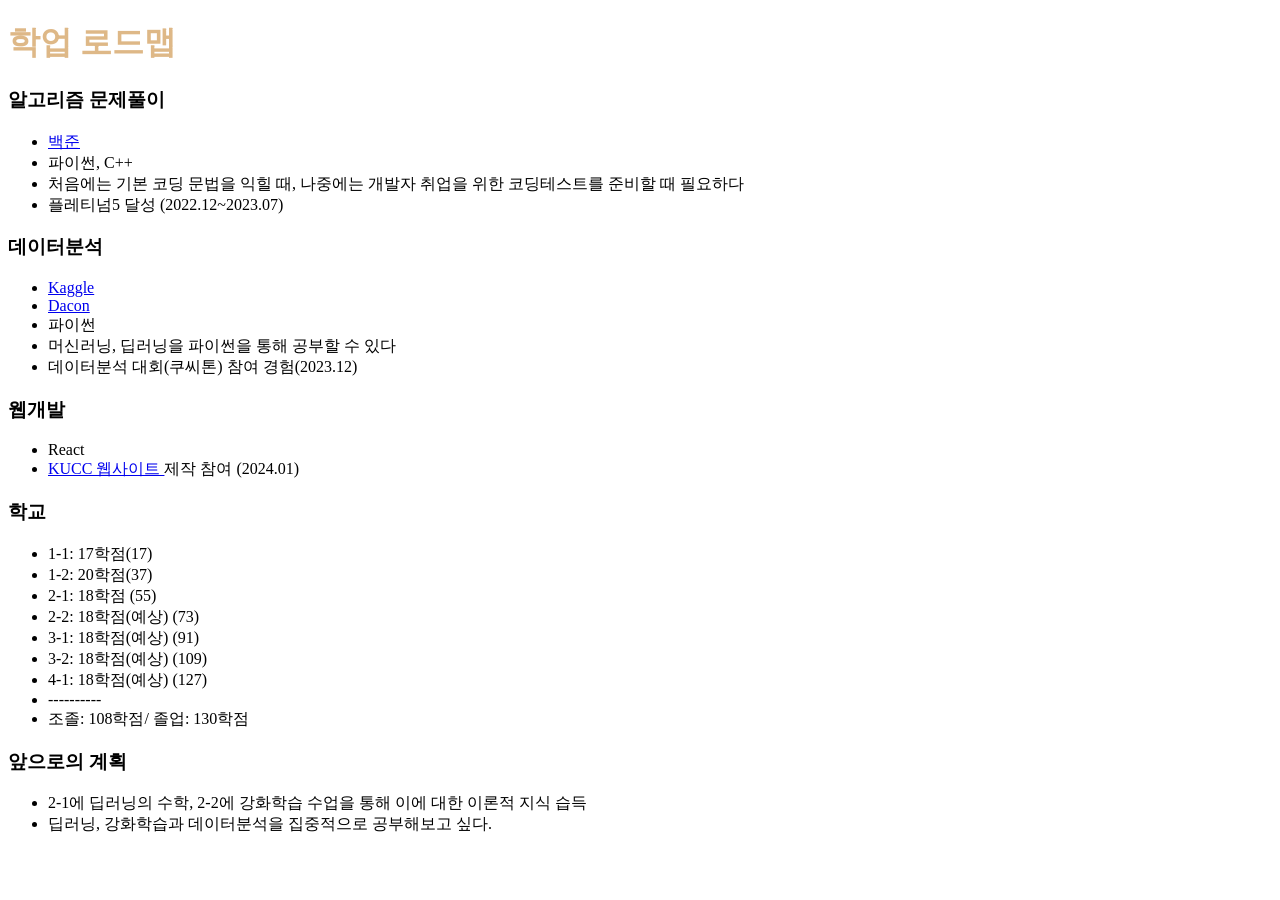
==== index.html @ 631d19d0 "Update index.html" ====
<!DOCTYPE html>

<html>

  <head>
    <title>
      학업 로드맵
    </title>
  </head>

  <body>
      <div>
        <h1 style="color: burlywood"> 학업 로드맵 </h1>

        <h3> 알고리즘 문제풀이 </h3>
        <ul>
          <li> <a href="https://www.acmicpc.net/"> 백준 </a> </li>
          <li> 파이썬, C++ </li>
          <li> 처음에는 기본 코딩 문법을 익힐 때, 나중에는 개발자 취업을 위한 코딩테스트를 준비할 때 필요하다 </li>
          <li> 플레티넘5 달성 (2022.12~2023.07) </li>
        </ul>
        
        <h3> 데이터분석 </h3>
        <ul>
          <li> <a href="https://www.kaggle.com/"> Kaggle </a> </li>
          <li> <a href="https://dacon.io/"> Dacon </a> </li>
          <li> 파이썬 </li>
          <li> 머신러닝, 딥러닝을 파이썬을 통해 공부할 수 있다 </li>
          <li> 데이터분석 대회(쿠씨톤) 참여 경험(2023.12) </li>
        </ul>

        <h3> 웹개발 </h3>
        <ul>
          <li> React </li>
          <li> <a href="https://kucc.co.kr/"> KUCC 웹사이트 </a> 제작 참여 (2024.01) </li>
        </ul>

        <h3> 학교 </h3>
        <ul>
          <li> 1-1: 17학점(17) </li>
          <li> 1-2: 20학점(37) </li>
          <li> 2-1: 18학점 (55) </li>
          <li> 2-2: 18학점(예상) (73) </li>
          <li> 3-1: 18학점(예상) (91) </li>
          <li> 3-2: 18학점(예상) (109) </li>
          <li> 4-1: 18학점(예상) (127) </li>
          <li> ---------- </li>
          <li> 조졸: 108학점/ 졸업: 130학점</li>
        </ul>

        <h3> 앞으로의 계획 </h3>
        <ul>
          <li> 2-1에 딥러닝의 수학, 2-2에 강화학습 수업을 통해 이에 대한 이론적 지식 습득</li>
          <li> 딥러닝, 강화학습과 데이터분석을 집중적으로 공부해보고 싶다. </li>
        </ul>

      </div>

  </body>
  
</html>
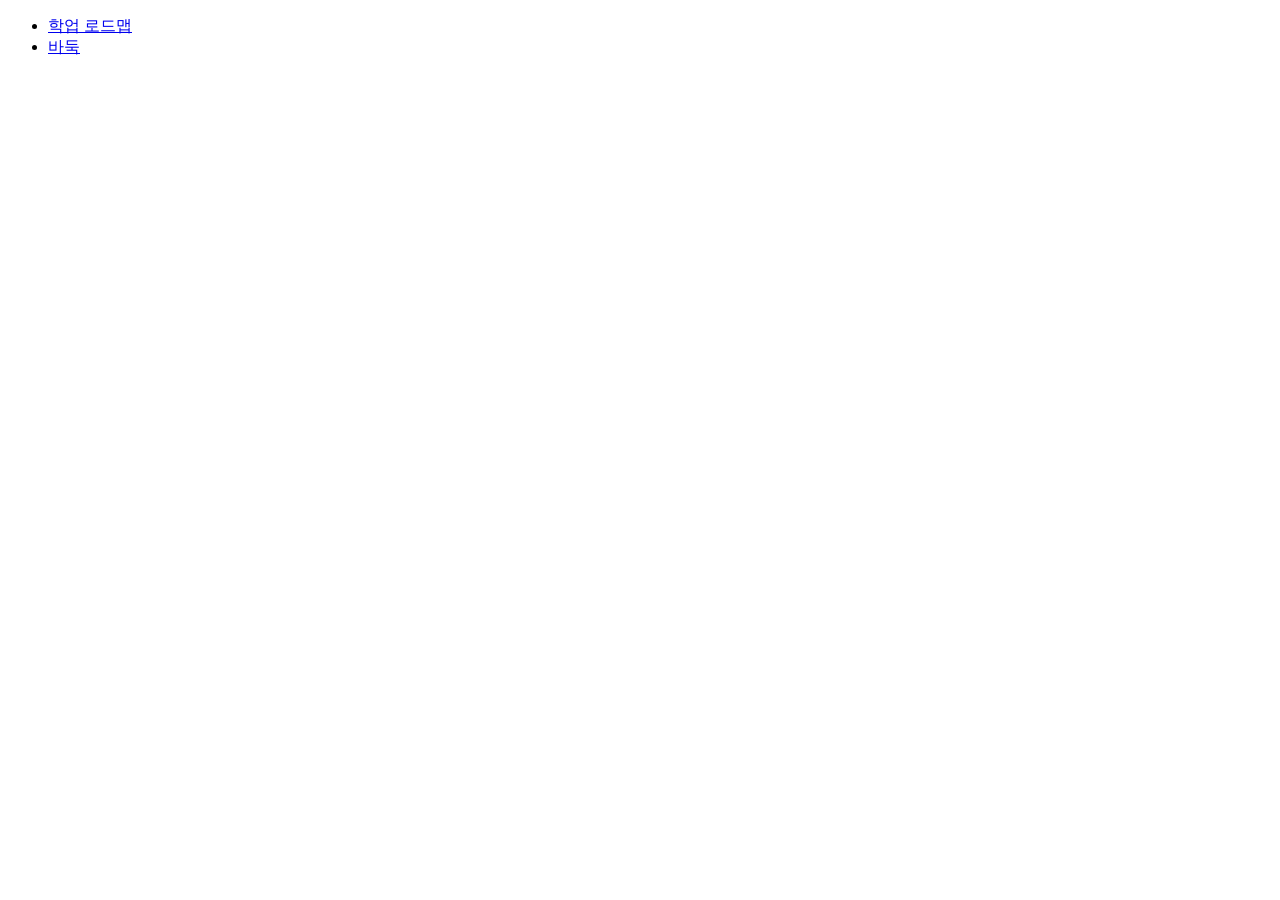
==== commit 9e897f1b: "Create index.html" ====
--- a/index.html
+++ b/index.html
@@ -4,58 +4,17 @@
 
   <head>
     <title>
-      학업 로드맵
+      index
     </title>
   </head>
 
   <body>
       <div>
-        <h1 style="color: burlywood"> 학업 로드맵 </h1>
-
-        <h3> 알고리즘 문제풀이 </h3>
         <ul>
-          <li> <a href="https://www.acmicpc.net/"> 백준 </a> </li>
-          <li> 파이썬, C++ </li>
-          <li> 처음에는 기본 코딩 문법을 익힐 때, 나중에는 개발자 취업을 위한 코딩테스트를 준비할 때 필요하다 </li>
-          <li> 플레티넘5 달성 (2022.12~2023.07) </li>
+          <li> <a href="https://somsaetang.github.io/study.html"> 학업 로드맵 </a> </li>
+          <li> <a href="https://somsaetang.github.io/katago.html"> 바둑 </a> </li>
         </ul>
-        
-        <h3> 데이터분석 </h3>
-        <ul>
-          <li> <a href="https://www.kaggle.com/"> Kaggle </a> </li>
-          <li> <a href="https://dacon.io/"> Dacon </a> </li>
-          <li> 파이썬 </li>
-          <li> 머신러닝, 딥러닝을 파이썬을 통해 공부할 수 있다 </li>
-          <li> 데이터분석 대회(쿠씨톤) 참여 경험(2023.12) </li>
-        </ul>
-
-        <h3> 웹개발 </h3>
-        <ul>
-          <li> React </li>
-          <li> <a href="https://kucc.co.kr/"> KUCC 웹사이트 </a> 제작 참여 (2024.01) </li>
-        </ul>
-
-        <h3> 학교 </h3>
-        <ul>
-          <li> 1-1: 17학점(17) </li>
-          <li> 1-2: 20학점(37) </li>
-          <li> 2-1: 18학점 (55) </li>
-          <li> 2-2: 18학점(예상) (73) </li>
-          <li> 3-1: 18학점(예상) (91) </li>
-          <li> 3-2: 18학점(예상) (109) </li>
-          <li> 4-1: 18학점(예상) (127) </li>
-          <li> ---------- </li>
-          <li> 조졸: 108학점/ 졸업: 130학점</li>
-        </ul>
-
-        <h3> 앞으로의 계획 </h3>
-        <ul>
-          <li> 2-1에 딥러닝의 수학, 2-2에 강화학습 수업을 통해 이에 대한 이론적 지식 습득</li>
-          <li> 딥러닝, 강화학습과 데이터분석을 집중적으로 공부해보고 싶다. </li>
-        </ul>
-
       </div>
-
   </body>
   
 </html>
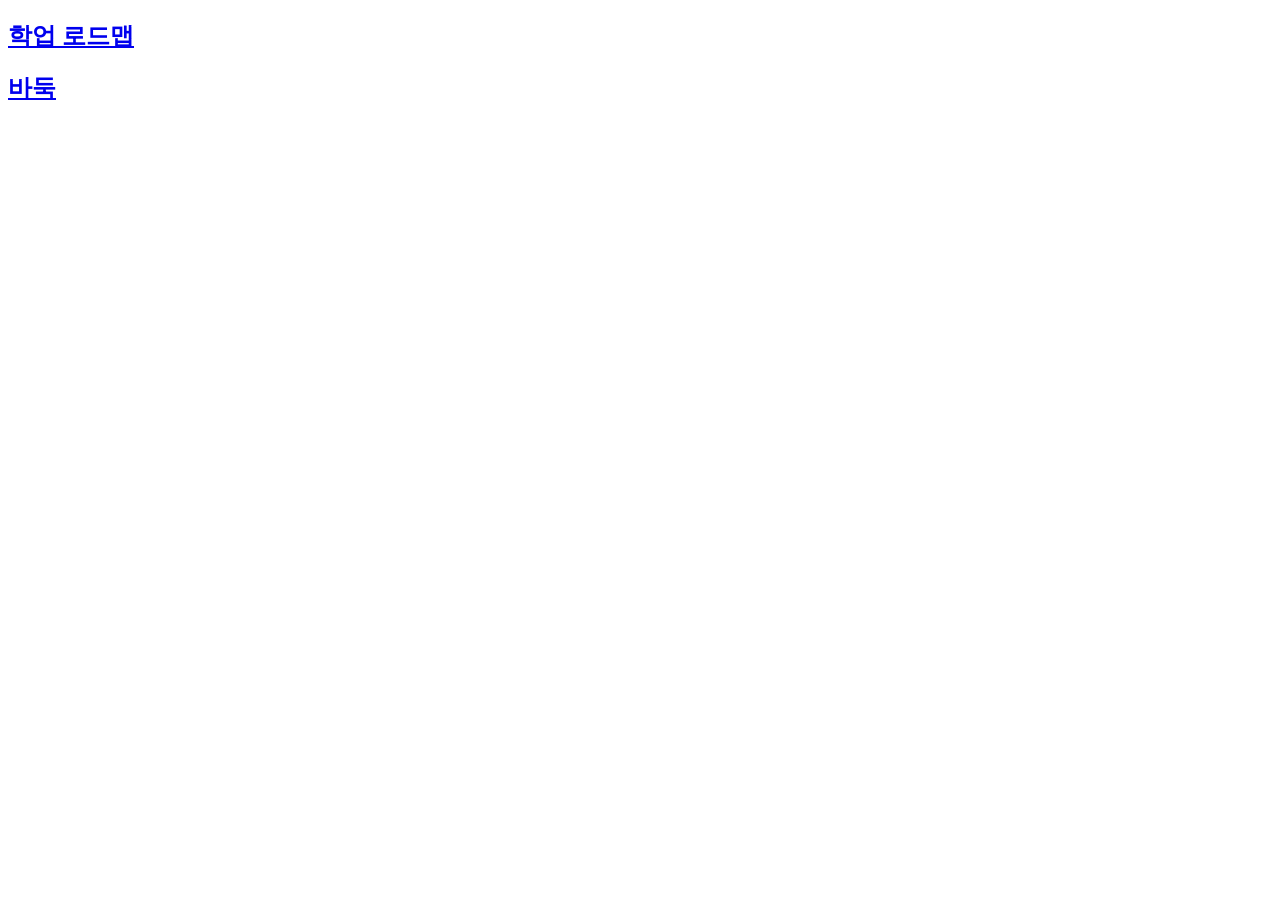
==== commit fe96d8bb: "Update index.html" ====
--- a/index.html
+++ b/index.html
@@ -10,10 +10,8 @@
 
   <body>
       <div>
-        <ul>
-          <li> <a href="https://somsaetang.github.io/study.html"> 학업 로드맵 </a> </li>
-          <li> <a href="https://somsaetang.github.io/katago.html"> 바둑 </a> </li>
-        </ul>
+          <h2> <a href="https://somsaetang.github.io/study.html"> 학업 로드맵 </a> </h2>
+          <h2> <a href="https://somsaetang.github.io/katago.html"> 바둑 </a> </h2>
       </div>
   </body>
   
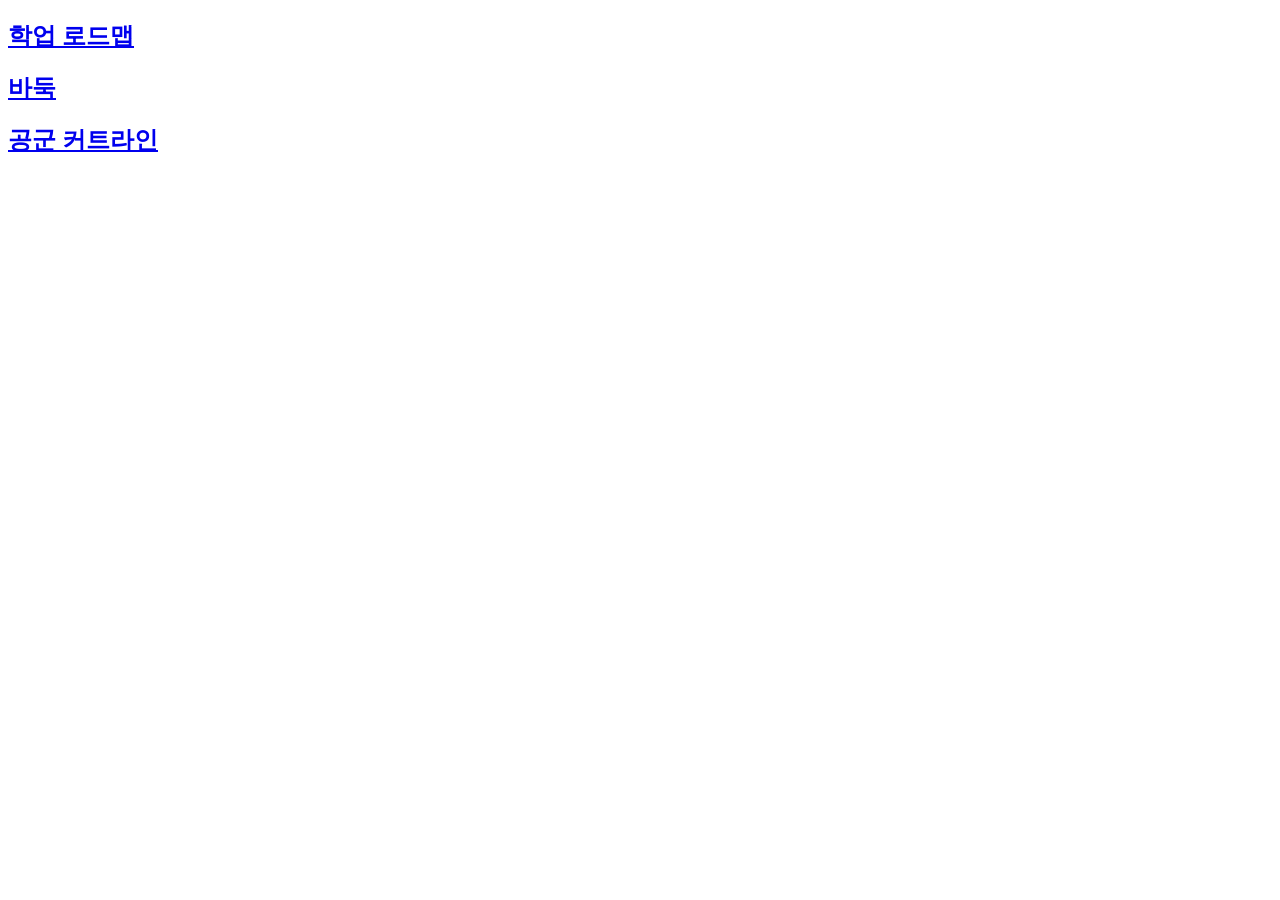
==== commit 6bf6d7fa: "Update index.html" ====
--- a/index.html
+++ b/index.html
@@ -12,6 +12,7 @@
       <div>
           <h2> <a href="https://somsaetang.github.io/study.html"> 학업 로드맵 </a> </h2>
           <h2> <a href="https://somsaetang.github.io/katago.html"> 바둑 </a> </h2>
+          <h2> <a href="https://somsaetang.github.io/military.html"> 공군 커트라인 </a> </h2>
       </div>
   </body>
   
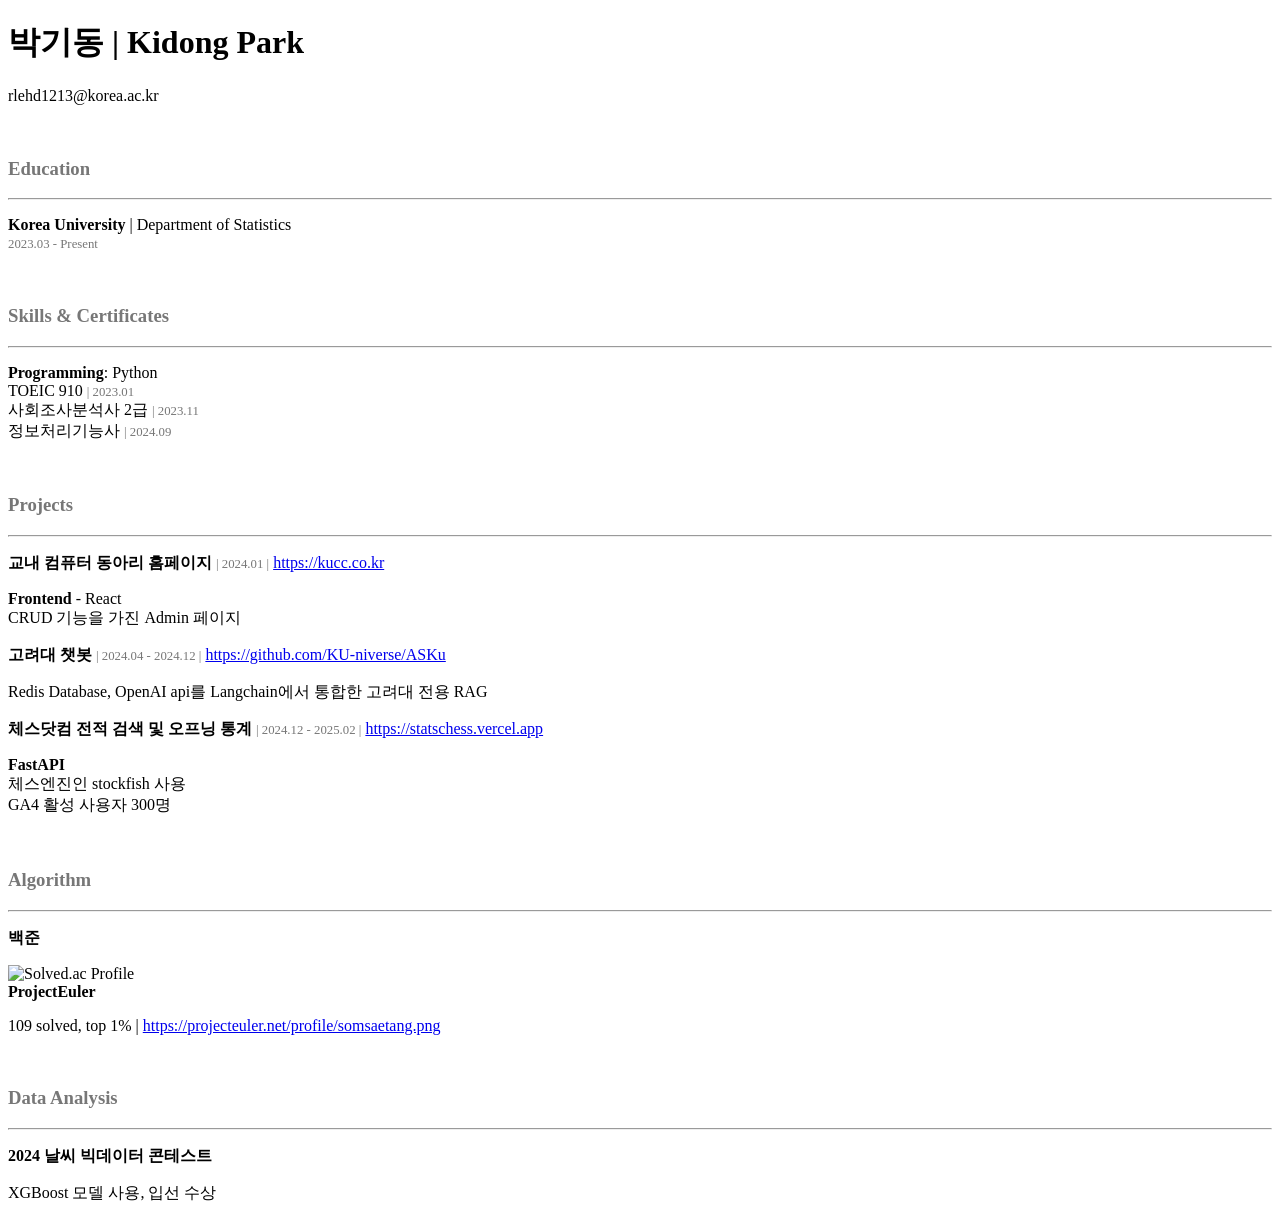
==== commit c7c627c3: "Add files via upload" ====
--- a/index.html
+++ b/index.html
@@ -1,19 +1,90 @@
 <!DOCTYPE html>
-
 <html>
-
   <head>
-    <title>
-      index
-    </title>
+    <title>Kidong Park</title>
+    <meta name="viewport" content="width=device-width, initial-scale=1" />
   </head>
 
   <body>
-      <div>
-          <h2> <a href="https://somsaetang.github.io/study.html"> 학업 로드맵 </a> </h2>
-          <h2> <a href="https://somsaetang.github.io/katago.html"> 바둑 </a> </h2>
-          <h2> <a href="https://somsaetang.github.io/military.html"> 공군 커트라인 </a> </h2>
-      </div>
+    <h1>박기동 | Kidong Park</h1>
+
+    <p>rlehd1213@korea.ac.kr</p>
+    <br>
+
+    <h3 style="color: #777777">Education</h3>
+    <hr>
+    <p><b>Korea University</b> | 
+           Department of Statistics
+    <br>
+    <span style="color: #777777; font-size: 0.8em">2023.03 - Present
+    </span>
+    </p>
+    <br>
+
+    <h3 style="color: #777777">Skills & Certificates</h3>
+    <hr>
+    <p>
+    <b>Programming</b>: Python
+    <br>
+    TOEIC 910
+      <span style="color: #777777; font-size: 0.8em"> | 2023.01
+      </span>
+    <br>
+    사회조사분석사 2급
+      <span style="color: #777777; font-size: 0.8em"> | 2023.11
+      </span>
+    <br>
+    정보처리기능사 
+      <span style="color: #777777; font-size: 0.8em"> | 2024.09
+      </span>
+    </p>
+    <br>
+
+    <h3 style="color: #777777">Projects</h3>
+    <hr>
+    <p><b>교내 컴퓨터 동아리 홈페이지</b>
+      <span style="color: #777777; font-size: 0.8em">| 2024.01 |</span>
+      <a href="https://kucc.co.kr" target="_blank">https://kucc.co.kr</a>
+    </p>
+    <p>
+    <b>Frontend</b> - React<br>
+    CRUD 기능을 가진 Admin 페이지</p>
+    <p><b>고려대 챗봇</b>
+      <span style="color: #777777; font-size: 0.8em">| 2024.04 - 2024.12 |</span>
+      <a href="https://github.com/KU-niverse/ASKu" target="_blank">https://github.com/KU-niverse/ASKu</a>
+    </p>
+    <p>Redis Database, OpenAI api를 Langchain에서 통합한 고려대 전용 RAG</p>
+    <p><b>체스닷컴 전적 검색 및 오프닝 통계</b>
+      <span style="color: #777777; font-size: 0.8em">| 2024.12 - 2025.02 |</span>
+      <a href="https://statschess.vercel.app" target="_blank"
+        >https://statschess.vercel.app</a>
+    </p>
+    <b>FastAPI</b>
+    <br>
+    체스엔진인 stockfish 사용
+    <br>
+    GA4 활성 사용자 300명
+    </p>
+    <br>
+
+    <h3 style="color: #777777">Algorithm</h3>
+    <hr>
+    <p><b>백준</b></p>
+    <img src="http://mazassumnida.wtf/api/v2/generate_badge?boj=rlehd1213"
+      alt="Solved.ac Profile"
+      width="300"
+    />
+    <br>
+    <b>ProjectEuler</b>
+    <p>109 solved, top 1% |
+    <a href="https://projecteuler.net/profile/somsaetang.png" target="_blank">https://projecteuler.net/profile/somsaetang.png
+    </a>
+    </p>
+    <br>
+
+    <h3 style="color: #777777">Data Analysis</h3>
+    <hr>
+    <p><b>2024 날씨 빅데이터 콘테스트</b></p>
+    <p>XGBoost 모델 사용, 입선 수상</p>
   </body>
-  
 </html>
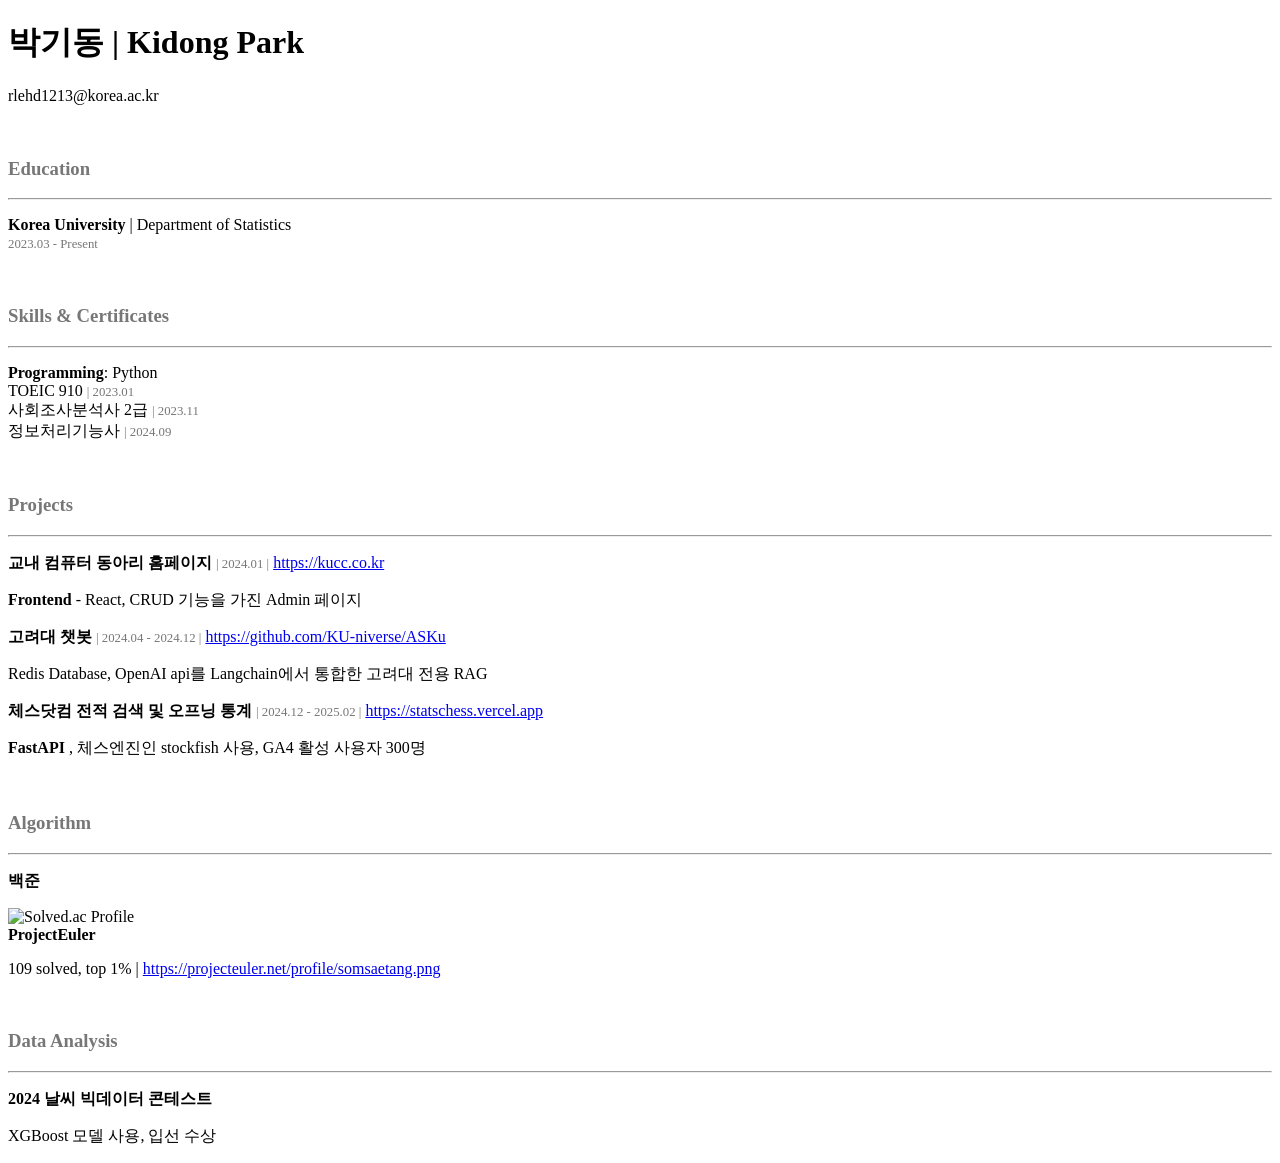
==== commit 102d187f: "Update index.html" ====
--- a/index.html
+++ b/index.html
@@ -47,7 +47,7 @@
       <a href="https://kucc.co.kr" target="_blank">https://kucc.co.kr</a>
     </p>
     <p>
-    <b>Frontend</b> - React<br>
+    <b>Frontend</b> - React, 
     CRUD 기능을 가진 Admin 페이지</p>
     <p><b>고려대 챗봇</b>
       <span style="color: #777777; font-size: 0.8em">| 2024.04 - 2024.12 |</span>
@@ -60,10 +60,7 @@
         >https://statschess.vercel.app</a>
     </p>
     <b>FastAPI</b>
-    <br>
-    체스엔진인 stockfish 사용
-    <br>
-    GA4 활성 사용자 300명
+    , 체스엔진인 stockfish 사용, GA4 활성 사용자 300명
     </p>
     <br>
 
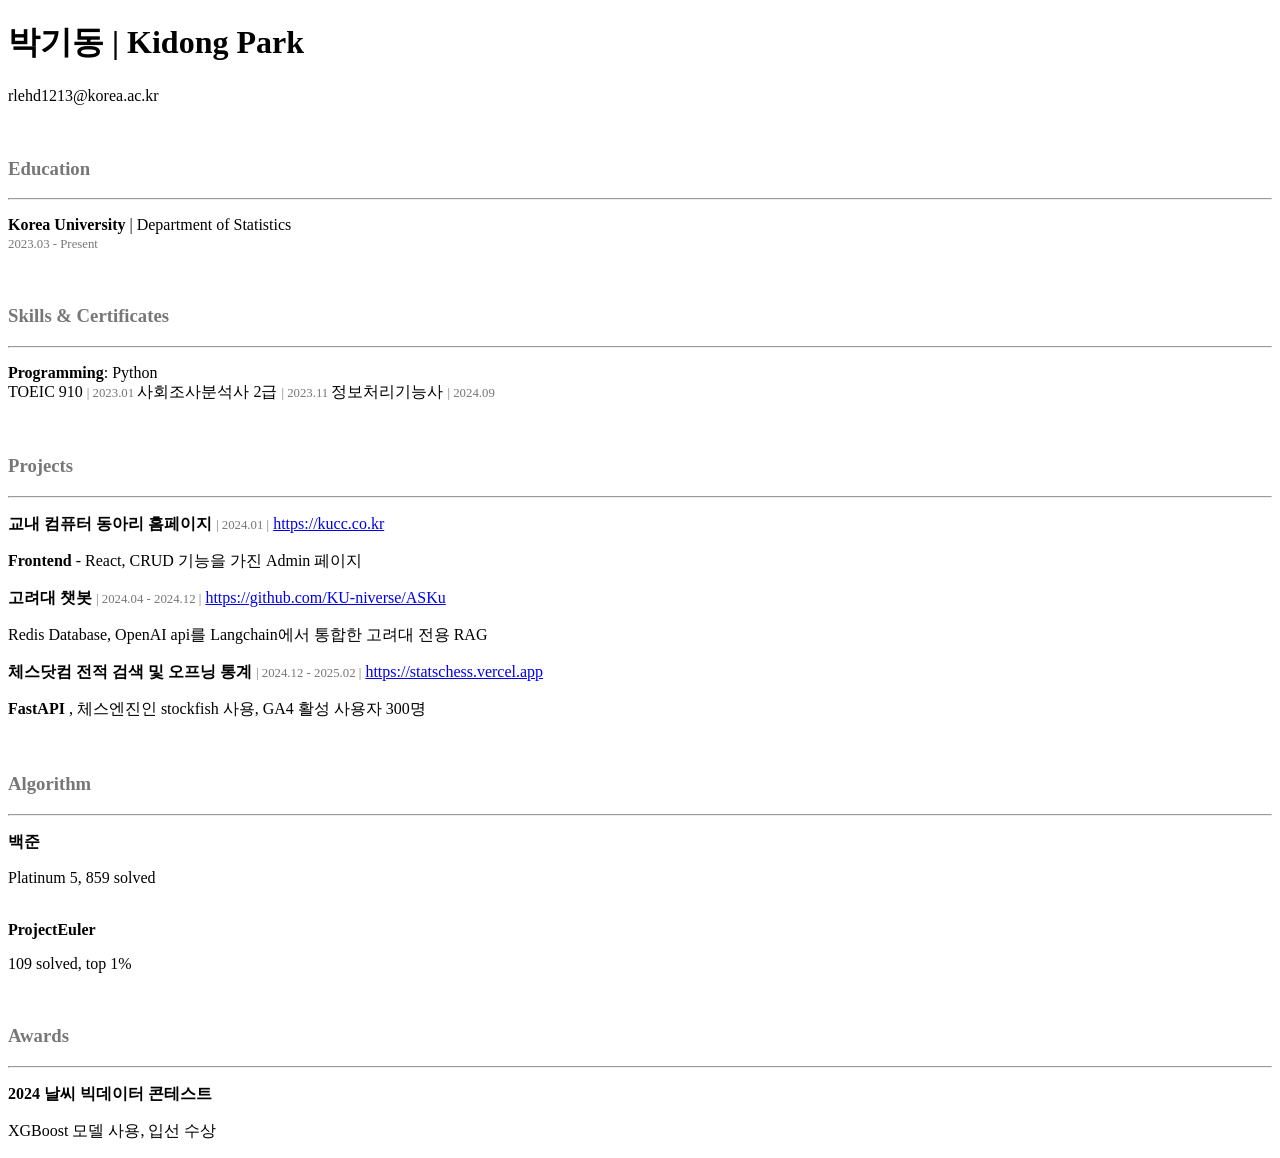
==== commit c52061a4: "Update index.html" ====
--- a/index.html
+++ b/index.html
@@ -29,11 +29,9 @@
     TOEIC 910
       <span style="color: #777777; font-size: 0.8em"> | 2023.01
       </span>
-    <br>
     사회조사분석사 2급
       <span style="color: #777777; font-size: 0.8em"> | 2023.11
       </span>
-    <br>
     정보처리기능사 
       <span style="color: #777777; font-size: 0.8em"> | 2024.09
       </span>
@@ -67,19 +65,13 @@
     <h3 style="color: #777777">Algorithm</h3>
     <hr>
     <p><b>백준</b></p>
-    <img src="http://mazassumnida.wtf/api/v2/generate_badge?boj=rlehd1213"
-      alt="Solved.ac Profile"
-      width="300"
-    />
+    <p>Platinum 5, 859 solved</p>
     <br>
     <b>ProjectEuler</b>
-    <p>109 solved, top 1% |
-    <a href="https://projecteuler.net/profile/somsaetang.png" target="_blank">https://projecteuler.net/profile/somsaetang.png
-    </a>
-    </p>
+    <p>109 solved, top 1%</p>
     <br>
 
-    <h3 style="color: #777777">Data Analysis</h3>
+    <h3 style="color: #777777">Awards</h3>
     <hr>
     <p><b>2024 날씨 빅데이터 콘테스트</b></p>
     <p>XGBoost 모델 사용, 입선 수상</p>
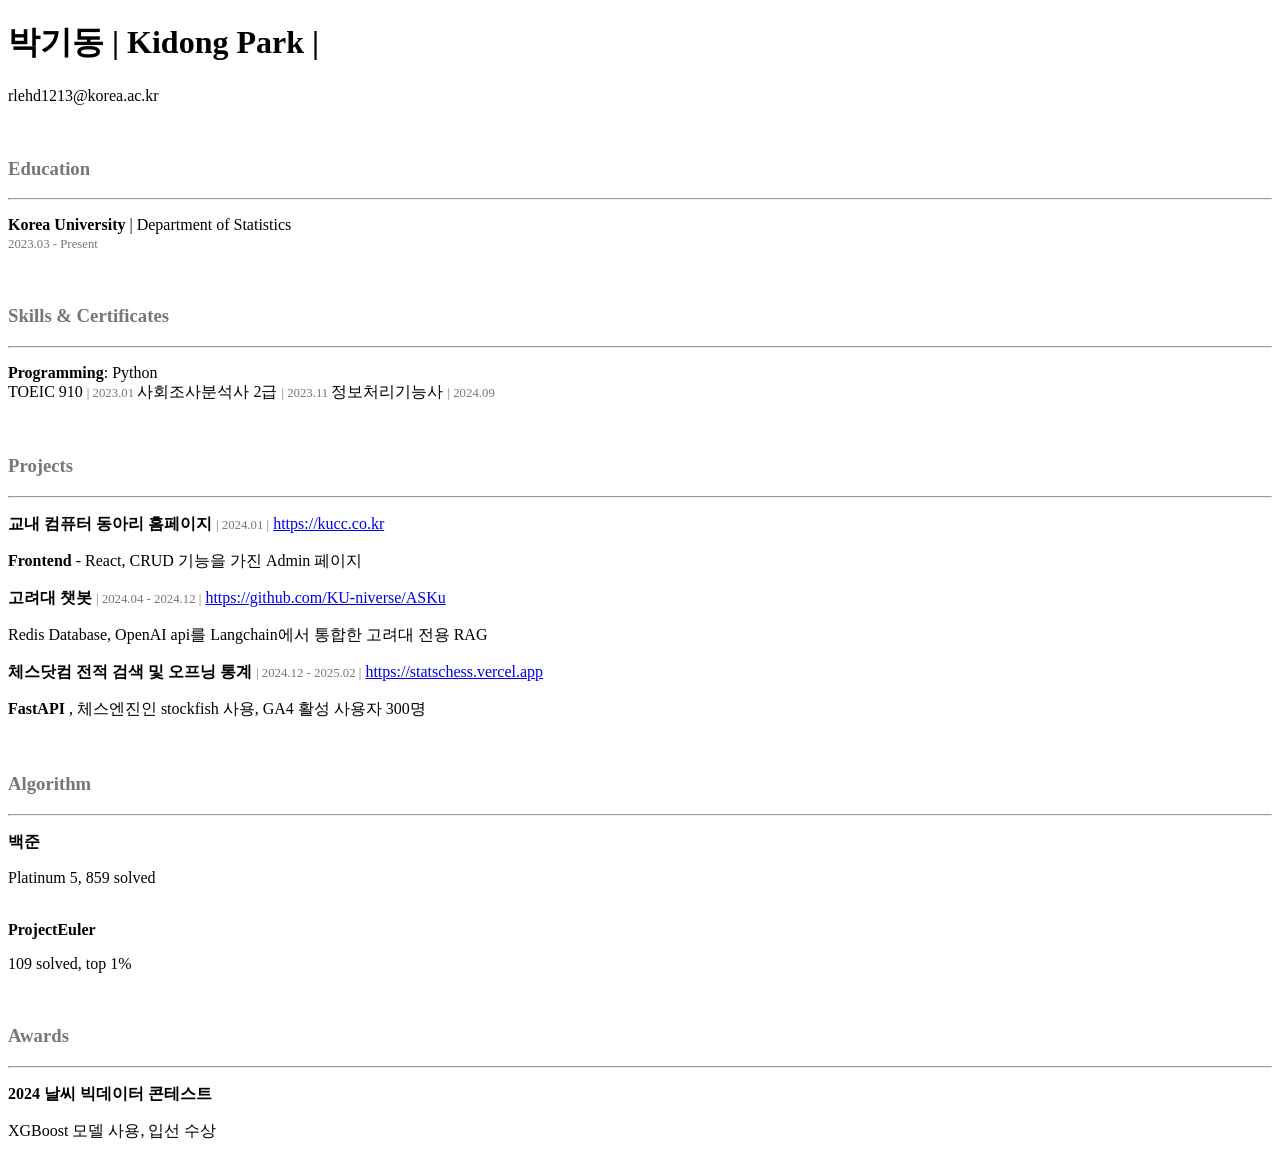
==== commit fa61a001: "Update index.html" ====
--- a/index.html
+++ b/index.html
@@ -6,8 +6,7 @@
   </head>
 
   <body>
-    <h1>박기동 | Kidong Park</h1>
-
+    <h1>박기동 | Kidong Park |</h1> 
     <p>rlehd1213@korea.ac.kr</p>
     <br>
 
